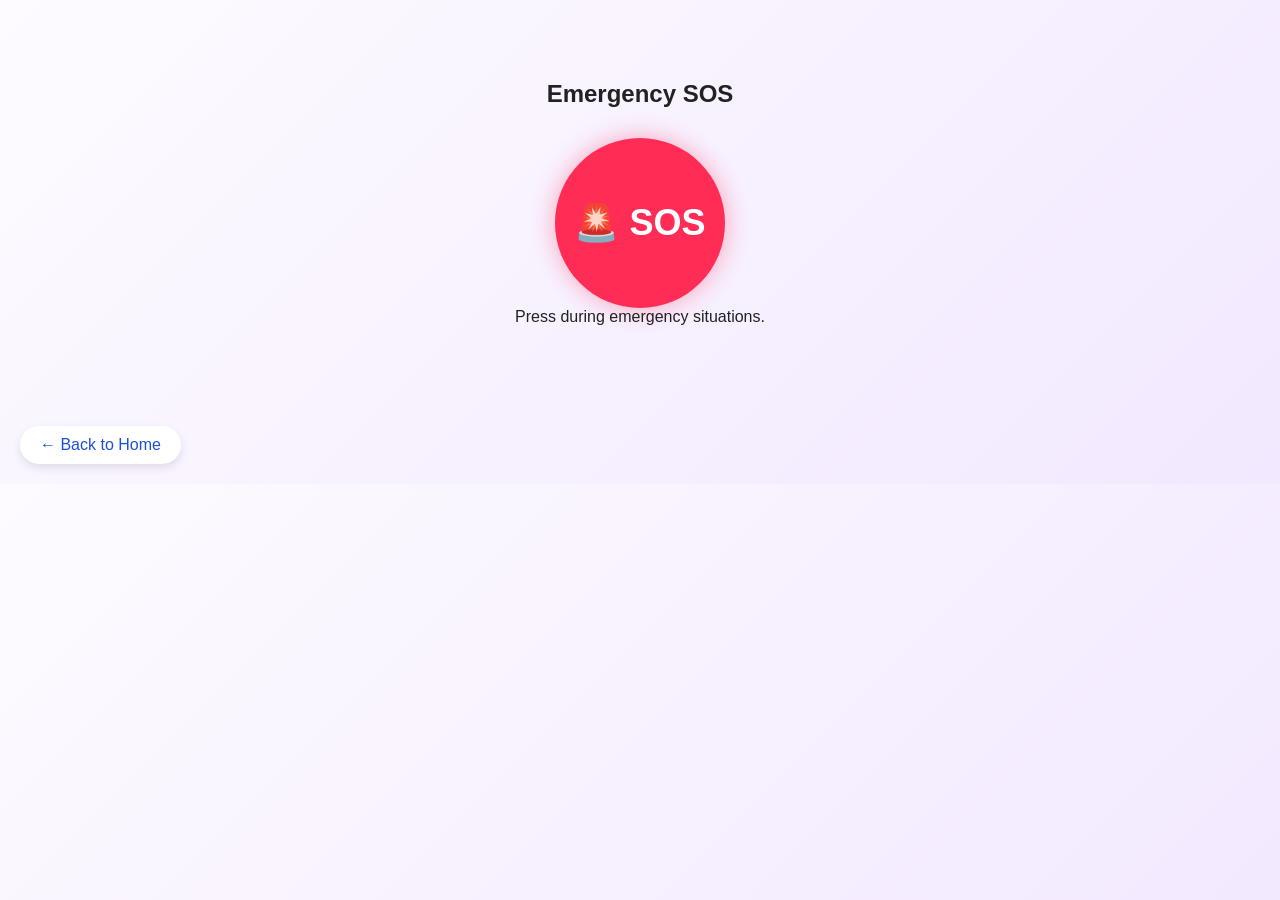
==== SOS.html @ ff060c8f "Add files via upload" ====
<!DOCTYPE html>
<html>
<head>
    <title>Emergency SOS</title>
    <link rel="stylesheet" href="style.css">
</head>
<body>

<section class="sos-section">

    <h1>Emergency SOS</h1>

    <button id="sosBtn" class="sos-button">
        🚨 SOS
    </button>

    <p>
        Press during emergency situations.
    </p>

</section>

<script src="script.js"></script>

<a href="index.html" class="back-btn">
    ← Back to Home
</a>
</body>
</html>
---- style.css ----
*{
    margin:0;
    padding:0;
    box-sizing:border-box;
    font-family:'Poppins',sans-serif;
}

body{
    background:linear-gradient(135deg,#fdfbff,#f2e8ff);
    color:#222;
}

/* NAVBAR */

.navbar{
    display:flex;
    justify-content:space-between;
    align-items:center;
    padding:20px 8%;
    background:white;
    box-shadow:0 4px 20px rgba(0,0,0,0.08);
    position:sticky;
    top:0;
    z-index:1000;
}

.logo{
    font-size:28px;
    font-weight:700;
    color:#1D4ED8;
}

.logo i{
    margin-right:8px;
}

.nav-links{
    display:flex;
    list-style:none;
    gap:30px;
}

.nav-links a{
    text-decoration:none;
    color:#444;
    font-weight:500;
    transition:0.3s;
}

.nav-links a:hover{
    color: #1D4ED8;
}

.login-btn{
    padding:10px 22px;
    border:none;
    border-radius:25px;
    background:#1D4ED8;
    color:white;
    cursor:pointer;
    transition:.3s;
}

.login-btn:hover{
    transform:scale(1.05);
}

/* HERO */

.hero{
    display:flex;
    justify-content:space-between;
    align-items:center;
    padding:80px 8%;
    flex-wrap:wrap;
}

.hero-text{
    flex:1;
    min-width:320px;
}

.hero-text h1{
    font-size:58px;
    line-height:1.2;
}

.hero-text span{
    color:#1D4ED8;
}

.hero-text p{
    margin-top:20px;
    font-size:18px;
    color:#666;
    max-width:550px;
}

.hero-buttons{
    margin-top:35px;
}

.primary-btn,
.secondary-btn{
    padding:14px 28px;
    border:none;
    border-radius:30px;
    cursor:pointer;
    margin-right:15px;
    font-size:16px;
}

.primary-btn{
    background:#1D4ED8;
    color:white;
}

.primary-btn:hover{
    transform:translateY(-3px);
}

.secondary-btn{
    background:white;
    box-shadow:0 4px 15px rgba(0,0,0,.1);
}

/* GLASS CARDS */

.hero-image{
    display:flex;
    flex-direction:column;
    gap:25px;
    margin-top:40px;
}

.glass-card{
    width:260px;
    padding:30px;
    background:rgba(255,255,255,0.45);
    backdrop-filter:blur(10px);
    border-radius:20px;
    box-shadow:0 8px 25px rgba(0,0,0,.08);
    transition:.3s;
}

.glass-card:hover{
    transform:translateY(-8px);
}

.glass-card i{
    font-size:35px;
    color:#e11515;
    margin-bottom:10px;
}

/* FEATURES */

.features{
    padding:80px 8%;
    text-align:center;
}

.features h2{
    font-size:42px;
    margin-bottom:50px;
}

.feature-grid{
    display:grid;
    grid-template-columns:repeat(auto-fit,minmax(240px,1fr));
    gap:25px;
}

.feature-card{
    background:white;
    padding:35px;
    border-radius:20px;
    box-shadow:0 8px 20px rgba(0,0,0,.08);
    transition:.3s;
}

.feature-card:hover{
    transform:translateY(-10px);
}

/* SOS Alert - Red */
.sos-icon {
    color: #EF4444;
}

/* Live Location - Green */
.location-icon {
    color: #10B981;
}

/* Trusted Contacts - Blue */
.contacts-icon {
    color: #3B82F6;
}

/* Report Incident - Orange */
.report-icon {
    color: #F59E0B;
}

/* SOS */

.sos-section{
    padding:80px 20px;
    text-align:center;
}

.sos-button{
    margin-top:30px;
    width:170px;
    height:170px;
    border-radius:50%;
    border:none;
    font-size:36px;
    font-weight:bold;
    background:#ff2d55;
    color:white;
    cursor:pointer;
    animation:pulse 1.6s infinite;
    box-shadow:0 0 25px rgba(255,45,85,.4);
}

@keyframes pulse{
    0%{
        transform:scale(1);
    }
    50%{
        transform:scale(1.08);
    }
    100%{
        transform:scale(1);
    }
}

/* ABOUT */

.about{
    padding:80px 10%;
    text-align:center;
}

.about h2{
    font-size:40px;
    margin-bottom:20px;
}

.about p{
    color:#666;
    line-height:1.8;
    max-width:800px;
    margin:auto;
}

/* FOOTER */

footer{
    margin-top:60px;
    background:#1D4ED8;
    color:white;
    text-align:center;
    padding:40px 20px;
}

.socials{
    margin:20px 0;
}

.socials i{
    font-size:24px;
    margin:0 12px;
    cursor:pointer;
}

.socials i:hover{
    transform:scale(1.2);
}

.copyright{
    opacity:0.8;
    font-size:14px;
}

/* MOBILE */

@media(max-width:768px){

    .navbar{
        flex-direction:column;
        gap:15px;
    }

    .nav-links{
        flex-wrap:wrap;
        justify-content:center;
    }

    .hero{
        text-align:center;
    }

    .hero-text h1{
        font-size:42px;
    }

    .hero-image{
        align-items:center;
    }

}
.report-form{
    max-width:600px;
    margin:auto;
    display:flex;
    flex-direction:column;
    gap:15px;
}

.report-form input,
.report-form textarea{

    padding:15px;
    border:none;
    border-radius:15px;
    box-shadow:0 4px 10px rgba(0,0,0,.1);

}

.report-form button{
    margin-top:10px;
}
.back-btn{
    display:inline-block;
    margin:20px;
    padding:10px 20px;
    text-decoration:none;
    background:white;
    color:#1D4ED8;
    border-radius:25px;
    box-shadow:0 4px 10px rgba(0,0,0,.1);
    transition:.3s;
}

.back-btn:hover{
    background:#1D4ED8;
    color:white;
}
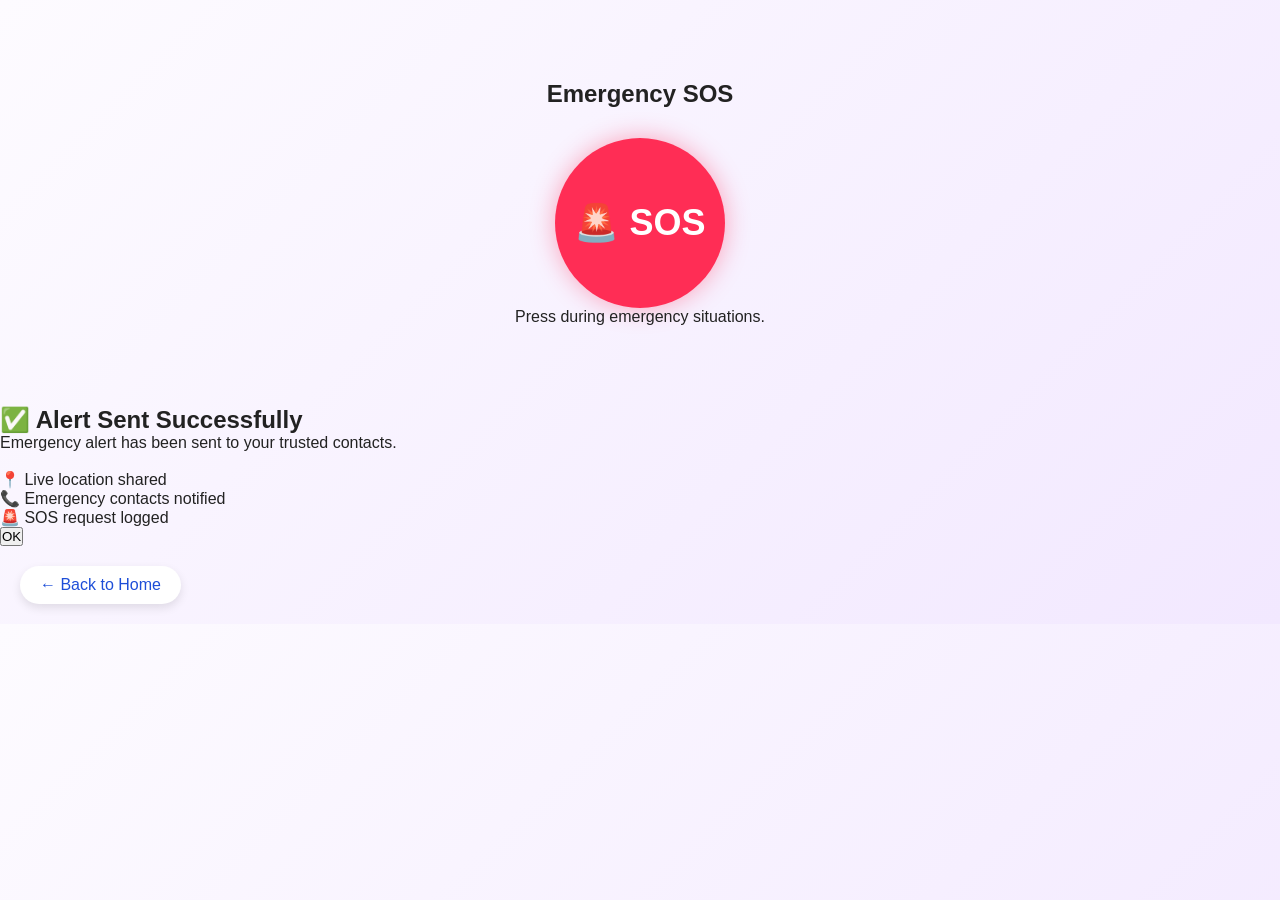
==== commit 387142f8: "Update SOS.html" ====
--- a/SOS.html
+++ b/SOS.html
@@ -1,9 +1,11 @@
+
 <!DOCTYPE html>
 <html>
 <head>
     <title>Emergency SOS</title>
     <link rel="stylesheet" href="style.css">
 </head>
+
 <body>
 
 <section class="sos-section">
@@ -20,10 +22,32 @@
 
 </section>
 
-<script src="script.js"></script>
+<!-- SOS Success Popup -->
+<div id="sosPopup" class="popup">
+    <div class="popup-content">
+
+        <h2>✅ Alert Sent Successfully</h2>
+
+        <p>
+            Emergency alert has been sent to your trusted contacts.<br><br>
+
+            📍 Live location shared<br>
+            📞 Emergency contacts notified<br>
+            🚨 SOS request logged
+        </p>
+
+        <button onclick="closePopup()">
+            OK
+        </button>
+
+    </div>
+</div>
 
 <a href="index.html" class="back-btn">
     ← Back to Home
 </a>
+
+<script src="script.js"></script>
+
 </body>
-</html>+</html>
